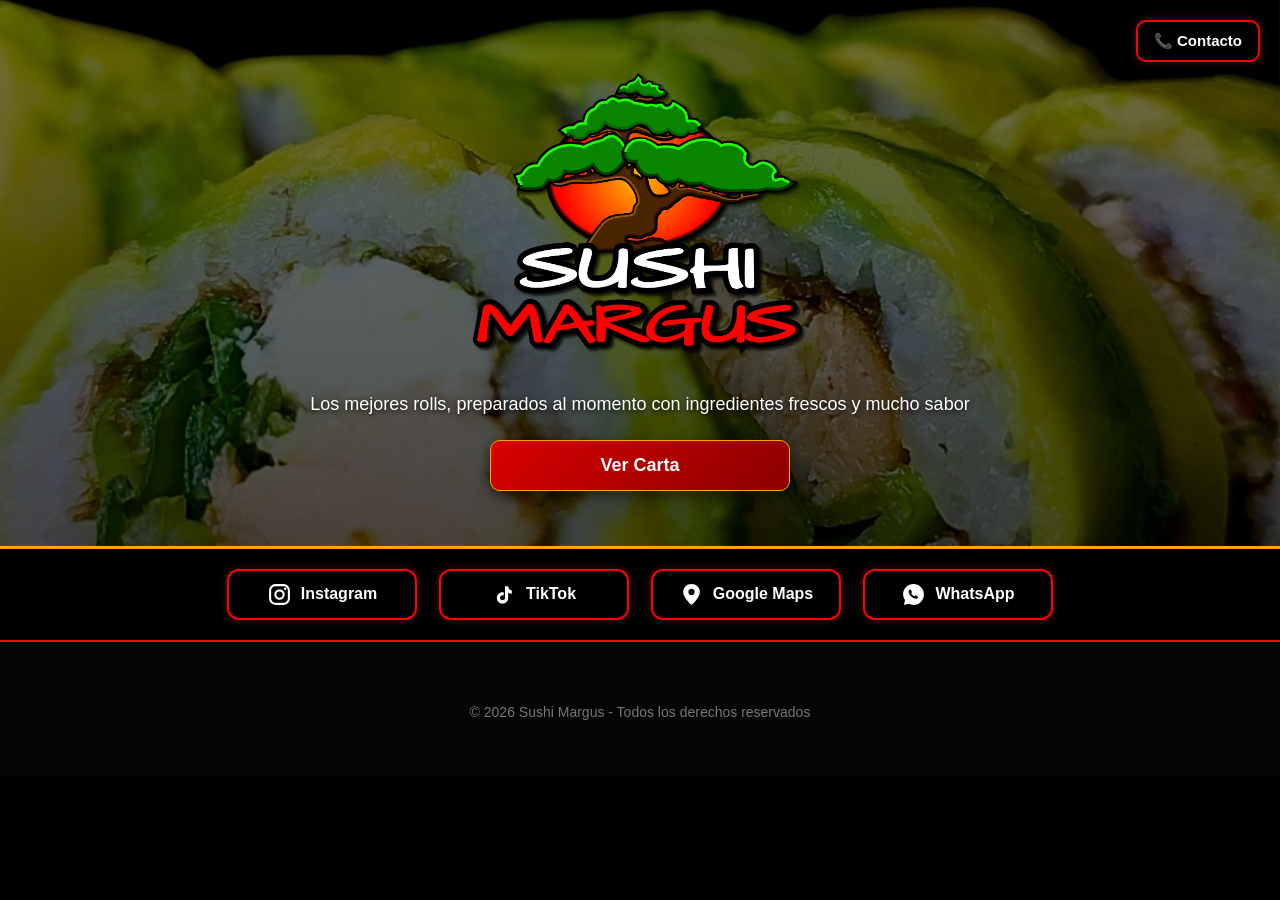
==== index.html @ 68d26d2f "portada" ====
<!DOCTYPE html>
<html lang="es">

<head>
    <link rel="manifest" href="manifest.json">
<meta name="theme-color" content="#0d0d0d">

    <meta charset="UTF-8">

    <meta name="viewport" content="width=device-width, initial-scale=1.0">

    <title>Sushi Margus</title>

    <style>
/* =========================
   CARRITO FLOTANTE
========================= */

#boton-carrito{

    position:fixed;

    bottom:60px;
    right:20px;

    background:linear-gradient(
        135deg,
        #d32f2f,
        #a50000
    );

    color:white;

    border:none;

    border-radius:50px;

    padding:16px 23px;

    font-size:15px;

    font-weight:bold;

    cursor:pointer;

    box-shadow:0 4px 12px rgba(0,0,0,.4);

    z-index:1000;

    transition:
        transform .25s ease,
        background .25s ease,
        box-shadow .25s ease;
}


#boton-carrito:hover{

    transform:translateY(-5px);

    background:linear-gradient(
        135deg,
        #ff3b3b,
        #d90000
    );

    box-shadow:
        0 8px 20px rgba(0,0,0,.6);
}


#contador-carrito{

    background:white;

    color:#d90000;

    border-radius:50%;

    padding:3px 8px;

    font-size:20px;

    margin-left:5px;
}
/* =========================
   ESTILO GENERAL
========================= */

body{
    background:#000000;
    color:white;
    font-family:Arial, sans-serif;
    text-align:center;
    margin:0;
}


/* =========================
   PORTADA
========================= */

header{

    position:relative;

    background:
        linear-gradient(
            rgba(0,0,0,.55),
            rgba(0,0,0,.7)
        ),
        url("portada.jpg");

    background-size:cover;
    background-position:center;
    background-repeat:no-repeat;

    padding:70px 30px 45px;

    min-height:350px;

    box-sizing:border-box;

    border-bottom:3px solid #ffa600;
}


/* =========================
   BOTONES SUPERIORES
========================= */

.botones-superiores{

    position:absolute;

    top:15px;
    left:0;
    right:0;

    width:100%;

    display:flex;

    justify-content:space-between;

    align-items:center;

    padding:0 18px;

    box-sizing:border-box;

    z-index:10;
}


.boton-superior{

    display:inline-flex;

    align-items:center;
    justify-content:center;

    padding:10px 16px;

    border-radius:10px;

    text-decoration:none;

    font-size:15px;

    font-weight:bold;

    color:white;

    background:#000;

    border:2px solid #ff0000;

    box-shadow:0 0 10px rgba(211,47,47,.35);

    transition:.3s;

    cursor:pointer;
}


/* PROMOCIONES */

.boton-promociones-superior{

    border-color:#ff0000;

    color:white;
}


/* CONTACTO */

.boton-contacto-superior{

    border-color:#ff0000;

    color:white;
}


.boton-superior:hover{

    transform:translateY(-2px);

    border-color:#f5c542;

    color:#f5c542;

    box-shadow:
        0 0 10px rgba(245,197,66,.6),
        0 0 20px rgba(211,47,47,.3);
}


/* =========================
   LOGO
========================= */

header h1{
    margin:0;
}


header h1 img{

    max-width:90%;

    height:auto;
}


/* =========================
   DESCRIPCIÓN
========================= */

.descripcion-portada{

    font-size:18px;

    margin-top:10px;
    margin-bottom:25px;

    color:white;

    text-shadow:0 2px 5px rgba(0,0,0,.8);
}


/* =========================
   BOTONES GENERALES
========================= */

.boton{

    display:inline-block;

    background:linear-gradient(
        135deg,
        #d90000,
        #8b0000
    );

    color:white;

    text-decoration:none;

    padding:14px 30px;

    margin:5px;

    border-radius:10px;

    font-size:18px;

    font-weight:bold;

    border:1px solid #ffa600;

    box-shadow:0 5px 15px rgba(0,0,0,.5);

    transition:.3s;
}


/* =========================
   EFECTO BOTONES
========================= */

.boton:hover{

    background:linear-gradient(
        135deg,
        #ffa600,
        #d90000
    );

    color:#111;

    transform:scale(1.05);
}


/* =========================
   BOTÓN VER CARTA
========================= */

.boton-carta{

    display:block;

    width:80%;

    max-width:300px;

    margin:10px auto;

    box-sizing:border-box;
}


/* ==========================================
   BOTONES REDES
========================================== */

.botones-portada{

    display:flex;

    justify-content:center;

    align-items:center;

    flex-wrap:wrap;

    gap:12px;

    width:100%;

    margin:15px auto;
}


/* BOTONES DE REDES */

.botones-portada .boton{

    display:inline-flex;

    align-items:center;

    justify-content:center;

    gap:9px;

    min-width:150px;

    padding:11px 18px;

    background:#000;

    color:white;

    border:2px solid #ff0000;

    border-radius:12px;

    text-decoration:none;

    font-size:16px;

    font-weight:bold;

    box-shadow:
        0 0 8px rgba(211,47,47,0.35);

    transition:all 0.3s ease;
}


/* =========================
   LOGOS REDES
========================= */

.logo-red{

    width:25px;
    height:25px;

    flex-shrink:0;
}


/* =========================
   EFECTO REDES
========================= */

.botones-portada .boton:hover{

    color:#f5c542;

    border-color:#f5c542;

    transform:translateY(-2px);

    box-shadow:
        0 0 10px rgba(245,197,66,0.7),
        0 0 20px rgba(211,47,47,0.4);
}


.botones-portada .boton:active{

    transform:scale(0.96);
}


/* =========================
   MODAL CONTACTO
========================= */

.modal-contacto{

    display:none;

    position:fixed;

    z-index:1000;

    left:0;
    top:0;

    width:100%;
    height:100%;

    background:rgba(0,0,0,.82);

    align-items:center;

    justify-content:center;

    padding:20px;

    box-sizing:border-box;
}


/* =========================
   VENTANA CONTACTO
========================= */

.contenido-contacto{

    position:relative;

    width:90%;

    max-width:380px;

    background:#050505;

    border:2px solid #f5c542;

    border-radius:15px;

    padding:30px 20px;

    box-sizing:border-box;

    box-shadow:
        0 0 20px rgba(245,197,66,.35),
        0 0 40px rgba(211,47,47,.25);

    animation:aparecerContacto .25s ease;
}


/* =========================
   ANIMACIÓN
========================= */

@keyframes aparecerContacto{

    from{

        opacity:0;

        transform:scale(.90);
    }

    to{

        opacity:1;

        transform:scale(1);
    }
}


/* =========================
   TÍTULO CONTACTO
========================= */

.contenido-contacto h2{

    margin-top:0;

    margin-bottom:25px;

    color:#f5c542;

    font-size:26px;
}


/* =========================
   INFORMACIÓN CONTACTO
========================= */

.contacto-info{

    font-size:17px;

    line-height:1.7;

    color:#ffffff;

    margin-bottom:20px;
}


/* =========================
   HORARIO
========================= */

.contacto-horario{

    border-top:1px solid #333;

    border-bottom:1px solid #333;

    padding:15px 0;

    margin-bottom:20px;
}


/* =========================
   BOTÓN WHATSAPP CONTACTO
========================= */

.boton-whatsapp-contacto{

    display:inline-block;

    background:linear-gradient(
        135deg,
        #d90000,
        #8b0000
    );

    color:white;

    text-decoration:none;

    padding:12px 22px;

    border-radius:10px;

    border:1px solid #f5c542;

    font-weight:bold;

    font-size:16px;

    transition:.3s;
}


.boton-whatsapp-contacto:hover{

    background:#f5c542;

    color:#000;

    transform:scale(1.04);
}


/* =========================
   BOTÓN CERRAR
========================= */

.cerrar-contacto{

    position:absolute;

    top:8px;

    right:13px;

    font-size:28px;

    color:#f5c542;

    cursor:pointer;

    line-height:1;
}


.cerrar-contacto:hover{

    color:#d90000;
}


/* =========================
   PIE DE PÁGINA
========================= */

footer{

    background:#050505;

    padding:30px 20px 40px;

    margin-top:0;

    border-top:2px solid #ff0000;

    box-shadow:0 -5px 20px rgba(0,0,0,.5);
}


/* =========================
   INFORMACIÓN FOOTER
========================= */

footer h2{

    color:#f5c542;

    font-size:28px;

    margin-top:10px;
}


footer p{

    font-size:16px;

    color:#eee;

    line-height:1.5;
}


/* =========================
   COPYRIGHT
========================= */

footer .copyright{

    margin-top:30px;

    font-size:14px;

    color:#777;
}


/* =========================
   CELULAR
========================= */

@media(max-width:600px){

    header{

        padding:60px 15px 35px;

        min-height:320px;

    }


    /* =====================
       BOTONES SUPERIORES
    ===================== */

    .botones-superiores{

        top:10px;

        padding:0 10px;

    }


    .boton-superior{

        padding:8px 11px;

        font-size:13px;

        border-radius:9px;

    }


    /* =====================
       LOGO
    ===================== */

    header h1 img{

        width:300px;

        max-width:90%;

    }


    /* =====================
       DESCRIPCIÓN
    ===================== */

    .descripcion-portada{

        font-size:15px;

        line-height:1.5;

        margin-top:15px;

        margin-bottom:20px;

    }


    /* =====================
       VER CARTA
    ===================== */

    .boton-carta{

        width:80%;

        max-width:300px;

        padding:13px 20px;

        margin:10px auto;

    }


    /* =====================
       REDES
    ===================== */

    .botones-portada{

        display:flex;

        justify-content:center;

        align-items:center;

        flex-wrap:wrap;

        gap:8px;

        padding:0 5px;

        margin-top:12px;

        margin-bottom:15px;

    }


    .botones-portada .boton{

        display:inline-flex;

        width:auto;

        padding:11px 13px;

        font-size:14px;

        margin:0;

    }


    .logo-red{

        width:23px;

        height:23px;

    }


    /* =====================
       MODAL CONTACTO
    ===================== */

    .contenido-contacto{

        width:92%;

        padding:28px 17px;

    }


    .contenido-contacto h2{

        font-size:23px;

    }


    .contacto-info{

        font-size:15px;

    }


    /* =====================
       FOOTER
    ===================== */

    footer{

        padding:25px 15px 35px;

    }


    footer h2{

        font-size:24px;

    }


    footer p{

        font-size:15px;

        line-height:1.5;

    }

}
/* POSICIÓN BOTÓN CONTACTO */

.boton-contacto-superior{
    position:absolute;
    top:20px;
    right:20px;
    z-index:1000;
}
  
  </style>

</head>

<body>
    <!-- BOTÓN DEL CARRITO -->

 <!-- =========================
     PORTADA
========================= -->

<header>


        <!-- CONTACTO -->

        <button
            type="button"
            class="boton-superior boton-contacto-superior"
            onclick="abrirContacto()"
        >
            📞 Contacto
        </button>

    </div>


    <!-- =========================
         LOGO
    ========================= -->

    <h1>

        <img
            src="LOGO SUSHI MARGUS VECTORES.png"
            alt="Sushi Margus"
            width="350"
        >

    </h1>


    <!-- =========================
         DESCRIPCIÓN
    ========================= -->

    <p class="descripcion-portada">

        Los mejores rolls,
        preparados al momento con ingredientes frescos y mucho sabor

    </p>


    <!-- =========================
         VER CARTA
    ========================= -->

    <a
        href="carta_v3.html"
        class="boton boton-carta"
    >
        Ver Carta
    </a>


</header>



<!-- =========================
     REDES SOCIALES
========================= -->

<div class="botones-portada">


    <!-- =====================
         INSTAGRAM
    ===================== -->

    <a
        href="https://www.instagram.com/sushi_margus/"
        class="boton"
        target="_blank"
        rel="noopener"
    >

        <svg
            class="logo-red instagram-logo"
            viewBox="0 0 24 24"
        >

            <rect
                x="3"
                y="3"
                width="18"
                height="18"
                rx="5"
                fill="none"
                stroke="currentColor"
                stroke-width="2"
            />

            <circle
                cx="12"
                cy="12"
                r="4"
                fill="none"
                stroke="currentColor"
                stroke-width="2"
            />

            <circle
                cx="17.5"
                cy="6.5"
                r="1.2"
                fill="currentColor"
            />

        </svg>

        Instagram

    </a>



    <!-- =====================
         TIKTOK
    ===================== -->

    <a
        href="https://www.tiktok.com/@sushi.margus"
        class="boton"
        target="_blank"
        rel="noopener"
    >

        <svg
            class="logo-red tiktok-logo"
            viewBox="0 0 24 24"
        >

            <path
                d="M15.5 4c.3 2.1 1.5 3.6 3.5 4.2v3
                   c-1.3 0-2.5-.4-3.5-1v5.1
                   c0 3-2.4 5.4-5.4 5.4
                   S4.7 18.3 4.7 15.3
                   c0-3 2.4-5.4 5.4-5.4
                   .4 0 .8 0 1.2.1v3
                   c-.4-.1-.8-.2-1.2-.2
                   -1.3 0-2.4 1.1-2.4 2.4
                   s1.1 2.4 2.4 2.4
                   2.4-1.1 2.4-2.4V4h3z"
                fill="currentColor"
            />

        </svg>

        TikTok

    </a>



    <!-- =====================
         GOOGLE MAPS
    ===================== -->

    <a
        href="https://maps.app.goo.gl/Tmw36prmEz8pbrnj8?g_st=aw"
        class="boton"
        target="_blank"
        rel="noopener"
    >

        <svg
            class="logo-red maps-logo"
            viewBox="0 0 24 24"
        >

            <path
                d="M12 2C7.6 2 4 5.4 4 9.5
                   C4 15.2 12 22 12 22
                   S20 15.2 20 9.5
                   C20 5.4 16.4 2 12 2z"
                fill="currentColor"
            />

            <circle
                cx="12"
                cy="9.5"
                r="3"
                fill="#0d0d0d"
            />

        </svg>

        Google Maps

    </a>



    <!-- =====================
         WHATSAPP
    ===================== -->

    <a
        href="https://wa.me/56973713769"
        class="boton"
        target="_blank"
        rel="noopener"
    >

        <svg
            class="logo-red whatsapp-logo"
            viewBox="0 0 24 24"
        >

            <path
                d="M12 2C6.5 2 2 6.3 2 11.7
                   c0 2.1.7 4 1.9 5.6L2.8 22
                   l4.9-1.1c1.3.7 2.8 1.1 4.3 1.1
                   5.5 0 10-4.3 10-10.3
                   C22 6.3 17.5 2 12 2z"
                fill="currentColor"
            />

            <path
                d="M8.3 7.5c.3-.3.7-.3 1-.1
                   l1.1 1.8c.2.3.2.6 0 .9
                   l-.7.7c.7 1.2 1.7 2.2 3 2.9
                   l.7-.7c.2-.2.6-.3.9-.1
                   l1.8 1c.3.2.4.6.2.9
                   -.4.8-1.1 1.3-2 1.3
                   -3.2-.1-6.9-3.8-7-7
                   0-.8.4-1.6 1-2z"
                fill="#0d0d0d"
            />

        </svg>

        WhatsApp

    </a>


</div>



<!-- =========================
     VENTANA CONTACTO
========================= -->

<div
    id="modalContacto"
    class="modal-contacto"
    onclick="cerrarContactoFondo(event)"
>


    <div class="contenido-contacto">


        <!-- =====================
             CERRAR
        ===================== -->

        <span
            class="cerrar-contacto"
            onclick="cerrarContacto()"
        >
            ×
        </span>



        <!-- =====================
             TÍTULO
        ===================== -->

        <h2>
            📞 Contacto
        </h2>



        <!-- =====================
             HORARIO
        ===================== -->

        <div class="contacto-horario">

            <div class="contacto-info">

                🕐 <strong>Horario de atención</strong>

                <br><br>

                Lunes a Jueves:
                <br>

                15:00 - 22:30

                <br><br>

                Viernes y Sábado:
                <br>

                13:00 - 22:30

            </div>

        </div>



        <!-- =====================
             WHATSAPP
        ===================== -->

        <div class="contacto-info">

            📱 <strong>WhatsApp</strong>

            <br>

            +56 9 7371 3769

        </div>



        <!-- =====================
             BOTÓN WHATSAPP
        ===================== -->

        <a
            href="https://wa.me/56973713769"
            class="boton-whatsapp-contacto"
            target="_blank"
            rel="noopener"
        >

            💬 Escribir por WhatsApp

        </a>


    </div>


</div>



<!-- =========================
     PIE DE PÁGINA
========================= -->

<footer>


    <p class="copyright">

        © 2026 Sushi Margus -
        Todos los derechos reservados

    </p>


</footer>



<!-- =========================
     JAVASCRIPT
========================= -->

<script>


/* =========================
   ABRIR CONTACTO
========================= */

function abrirContacto(){

    document.getElementById("modalContacto").style.display = "flex";

}



/* =========================
   CERRAR CONTACTO
========================= */

function cerrarContacto(){

    document.getElementById("modalContacto").style.display = "none";

}



/* =========================
   CERRAR AL TOCAR FONDO
========================= */

function cerrarContactoFondo(event){

    if(
        event.target ===
        document.getElementById("modalContacto")
    ){

        cerrarContacto();

    }

}



/* =========================
   CERRAR CON ESC
========================= */

document.addEventListener(
    "keydown",
    function(event){

        if(event.key === "Escape"){

            cerrarContacto();

        }

    }
);


</script>


</body>

</html>
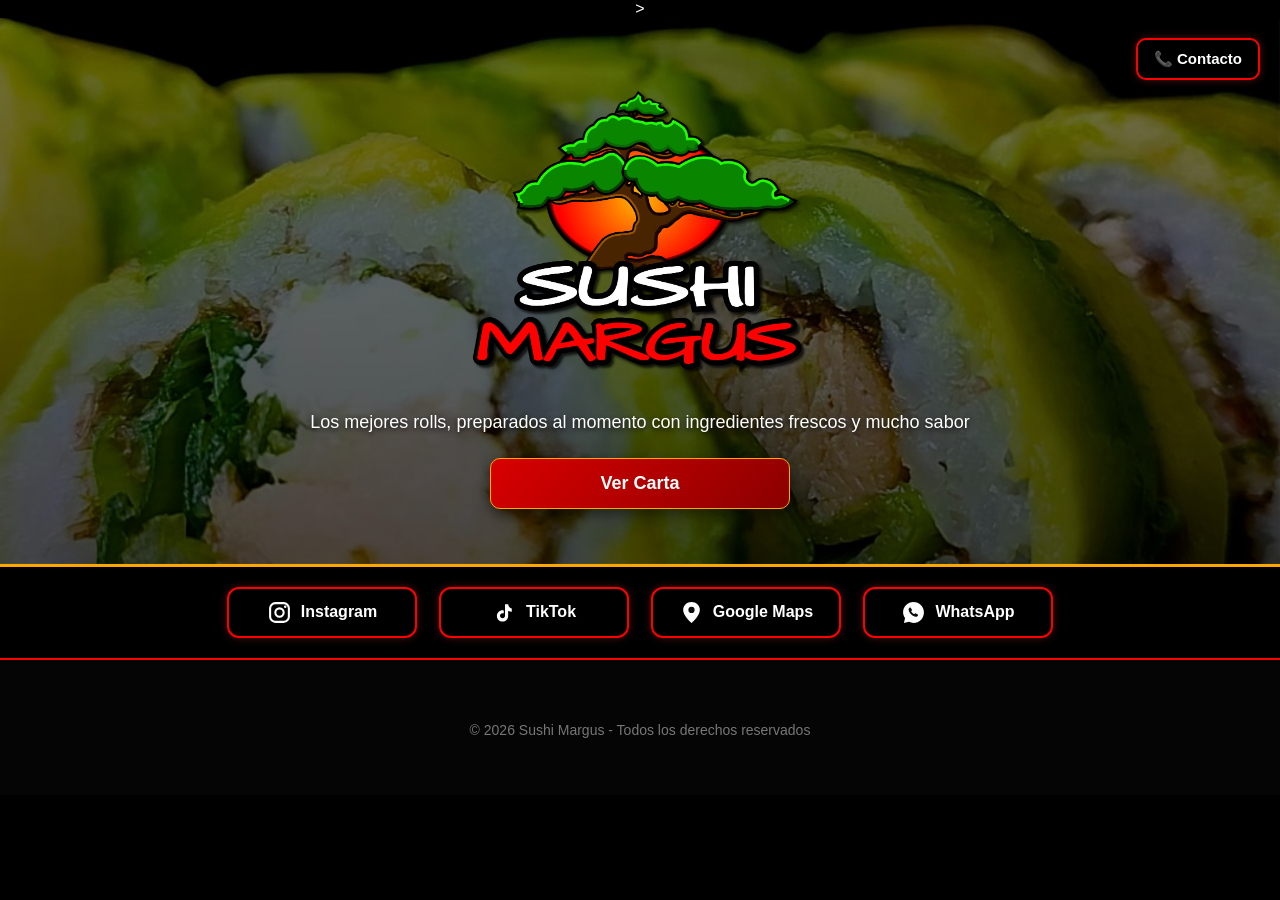
==== commit 39ccd49d: "logo" ====
--- a/index.html
+++ b/index.html
@@ -2,14 +2,71 @@
 <html lang="es">
 
 <head>
-    <link rel="manifest" href="manifest.json">
-<meta name="theme-color" content="#0d0d0d">
 
     <meta charset="UTF-8">
 
-    <meta name="viewport" content="width=device-width, initial-scale=1.0">
+    <meta
+        name="viewport"
+        content="width=device-width, initial-scale=1.0"
+    >
+
+    <!-- ==============================
+         VISTA PREVIA AL COMPARTIR
+         ============================== -->
+
+    <meta property="og:title" content="Sushi Margus 🍣">
+
+    <meta
+        property="og:description"
+        content="Carta Sushi Margus • Haz tu pedido online"
+    >
+
+   <meta
+    property="og:image"
+    content="https://sushimargus.github.io/sushi-margus/portada_whatsapp.jpg"
+>
+    >
+
+    <meta
+        property="og:url"
+        content="https://sushimargus.github.io/sushi-margus/"
+    >
+
+    <meta property="og:type" content="website">
+
+
+    <!-- ==============================
+         FAVICON
+         ============================== -->
+
+    <link
+        rel="icon"
+        type="image/png"
+        href="imagenes/favicon.png"
+    >
+
+
+    <!-- ==============================
+         PWA
+         ============================== -->
+
+    <link
+        rel="manifest"
+        href="manifest.json"
+    >
+
+    <meta
+        name="theme-color"
+        content="#0d0d0d"
+    >
+
+
+    <!-- ==============================
+         TÍTULO
+         ============================== -->
 
     <title>Sushi Margus</title>
+
 
     <style>
 /* =========================
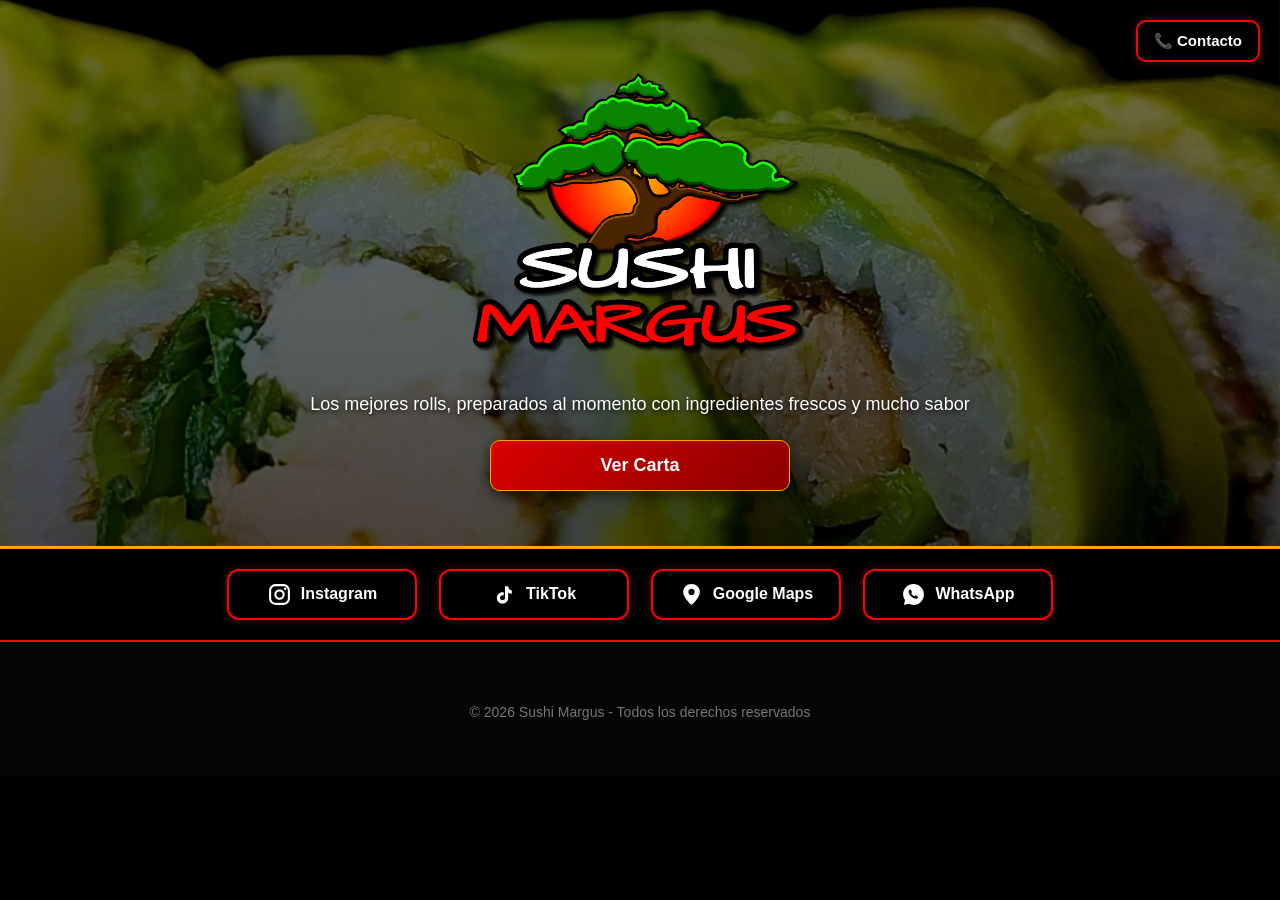
==== commit c519a51f: "logo" ====
--- a/index.html
+++ b/index.html
@@ -14,25 +14,27 @@
          VISTA PREVIA AL COMPARTIR
          ============================== -->
 
-    <meta property="og:title" content="Sushi Margus 🍣">
-
-    <meta
-        property="og:description"
-        content="Carta Sushi Margus • Haz tu pedido online"
-    >
-
-   <meta
+<meta property="og:title" content="Sushi Margus 🍣">
+
+<meta
+    property="og:description"
+    content="Carta Sushi Margus • Haz tu pedido online"
+>
+
+<meta
     property="og:image"
     content="https://sushimargus.github.io/sushi-margus/portada_whatsapp.jpg"
 >
-    >
-
-    <meta
-        property="og:url"
-        content="https://sushimargus.github.io/sushi-margus/"
-    >
-
-    <meta property="og:type" content="website">
+
+<meta property="og:image:width" content="1200">
+<meta property="og:image:height" content="630">
+
+<meta
+    property="og:url"
+    content="https://sushimargus.github.io/sushi-margus/"
+>
+
+<meta property="og:type" content="website">
 
 
     <!-- ==============================
